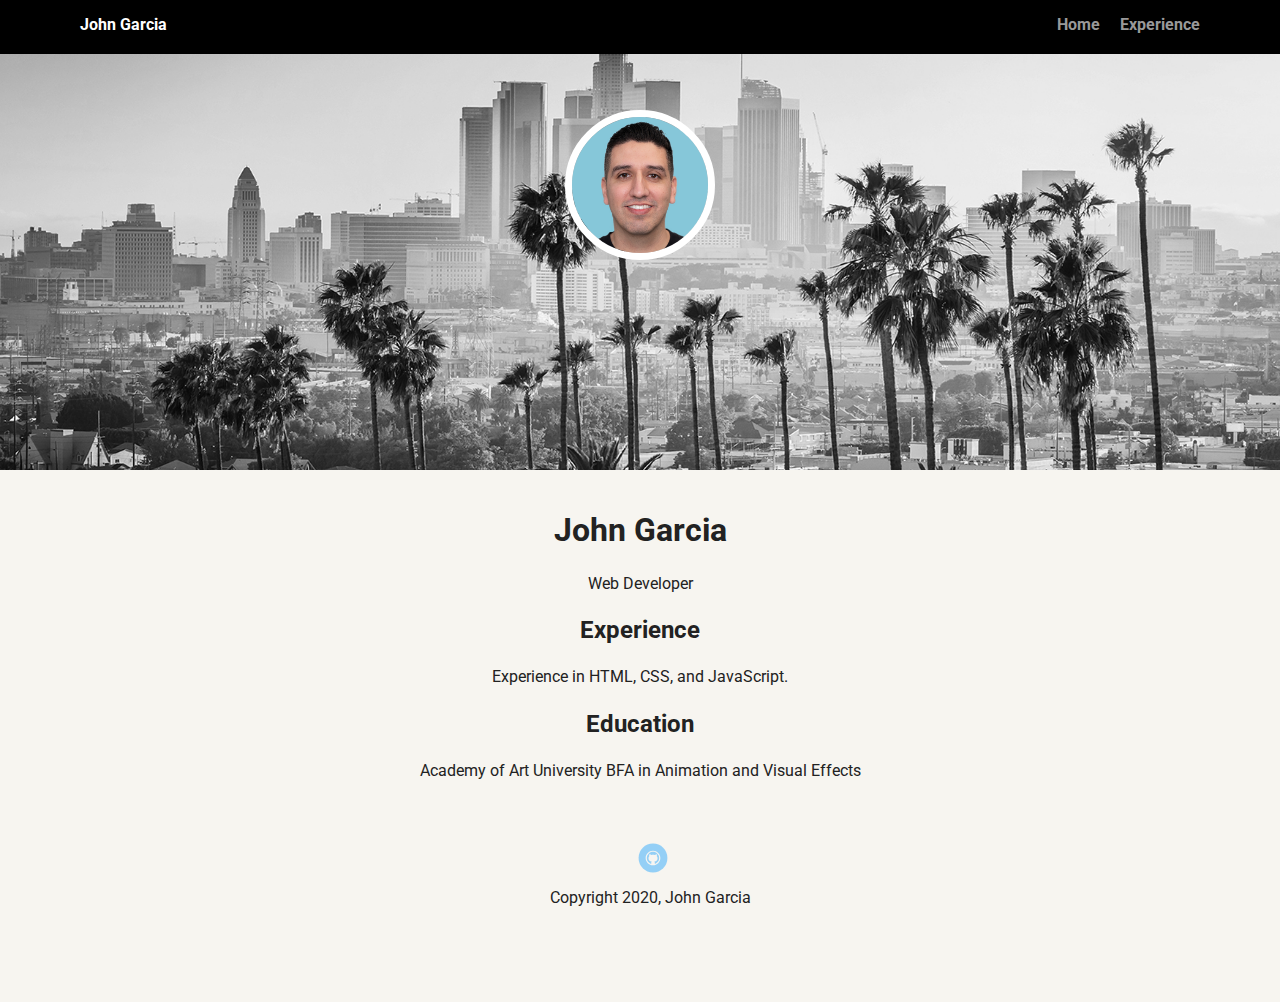
==== experiance.html @ 07bd712b "Added experience page and updated navigation links" ====
<!doctype html>
<html lang="en">
<head>
  <meta charset="utf-8">
  <title>John Garcia's Experience</title>
  <meta name="viewport" content="width=device-width, initial-scale=1.0">
  <link rel="stylesheet" href="styles.css">
  <link href="https://fonts.googleapis.com/css?family=Muli%7CRoboto:400,300,500,700,900" rel="stylesheet"></head>
  <body>

    <div class="main-nav">
        <ul class="nav">
          <li class="name">John Garcia</li>
          <li><a href="index.html">Home</a></li>
          <li><a href="experiance.html">Experience</a></li>
        </ul>
    </div>

    <header>
        <img src="images/profile-pic.jpg" alt="Picture of John Garcia" class="profile-image">
    </header>

    <main>
        <h1>John Garcia</h1>
        <p>Web Developer</p>
        <h2>Experience</h2>
        <p>Experience in HTML, CSS, and JavaScript.</p>
        <h2>Education</h2>
        <p>Academy of Art University BFA in Animation and Visual Effects</p>
    </main>
    <footer>
      <ul>
        <li><a href="https://github.com/jgarcia-dev" class="social github">Github</a></li>
      </ul>
      <p class="copyright">Copyright 2020, John Garcia</p>
    </footer>
  </body>
  </html>
---- styles.css ----
/* Global Layout Set-up */
* { 
  box-sizing: border-box;
}
  
body {
  margin: 0;
  padding: 0;
  text-align: center;
  font-family: 'Roboto', sans-serif;
  color: #222;
  background: #f7f5f0;
}
/* Link Styles */

a {
  text-decoration: none;
  color: #999;
}
a:hover {
  color: #6633ff;
}

/* Section Styles */

.main-nav {
  width: 100%;
  background: black;
  min-height: 30px;
  padding: 10px;
  position: fixed;
  text-align: center;
}
.nav {
  display: flex;
  justify-content: space-around;
  font-weight: 700;
  list-style-type: none;
  margin: 0 auto;
  padding: 0;
}

.nav .name {
    display: block;
    margin-right: auto;
    color: white;
}
.nav li {
  padding: 5px 10px 10px 10px;
}
.nav a {
  transition: all .5s;
}
.nav a:hover {
  color: white
}

header {
  text-align: center;
  background: url('images/city.jpg') no-repeat top center ;
  background-size: cover;
  overflow: hidden;
  padding-top: 60px;
}
header {
  line-height: 1.5;
}
header .profile-image {
  margin-top: 50px;
  width: 150px;
  height: 150px;
  border-radius: 50%;
  border: 7px solid white;
  transition: all .5s;
}
header .profile-image:hover {
  transform: scale(1.2) rotate(5deg);
}
.tag {
  background-color: #efefef;
  color: black;
  padding: 10px;
  border-radius: 5px;
  display: table;
  margin: 10px auto;
} 
.location {
  background-color: #222;
  color: yellow;
}
.card {
  margin: 30px;
  padding: 20px 40px 40px;
  max-width: 500px;
  text-align: left;
  background: #fff;
  border-bottom: 4px solid #ccc;
  border-radius: 6px;
  transition: all .5s;
}
.card:hover {
  border-color: #ff99ff;
}

ul.skills {
  padding: 0;
  text-align: center;
}

.skills li {
  border-radius: 6px;
  display: inline-block;
  background: #ff9904;
  color: white;
  padding: 5px 10px;
  margin: 2px;
}

.skills li:nth-child(odd) {
  background: #0399ff;
}

footer {
  width: 100%;
  min-height: 30px;
  padding: 20px 0 40px 20px;
}

footer .copyright {
  top: -8px;
  font-size: .75em;
}

footer ul {
  list-style-type: none;
  margin: 0;
  padding: 0;
}

footer ul li {
  display: inline-block;
}

a.social {
  display: inline-block;
  text-indent: -9999px;
  margin-left: 5px;
  width: 30px;
  height: 30px;
  background-size: 30px 30px;
  opacity: .4;
  transition: all .5s;
}
a.twitter {
  background-image: url(images/twitter.svg);
}
a.linkedin {
  background-image: url(images/linkedin.svg);
}
a.github {
  background-image: url(images/github.svg);
}
a.social:hover {
  opacity: 1;
}
.clearfix {
  clear: both;
}

/* Styles for larger screens */
@media screen and (min-width: 720px) {
  
  .flex {
      display: -ms-flexbox;      /* TWEENER - IE 10 */
      display: flex; 
      max-width: 1200px;
      -ms-flex-pack: distribute;
      justify-content: space-around;
      margin: 0 auto;
  }

  header {
    min-height: 470px;
  }

  .nav {
    max-width: 1200px;
    padding: 0 30px;
  }


  main {
    padding-top: 20px;
  }

  main p {
    line-height: 1.6em;
  }

  footer {
    font-size: 1.3em;
    max-width: 1200px;
    margin: 40px auto;
  }

}
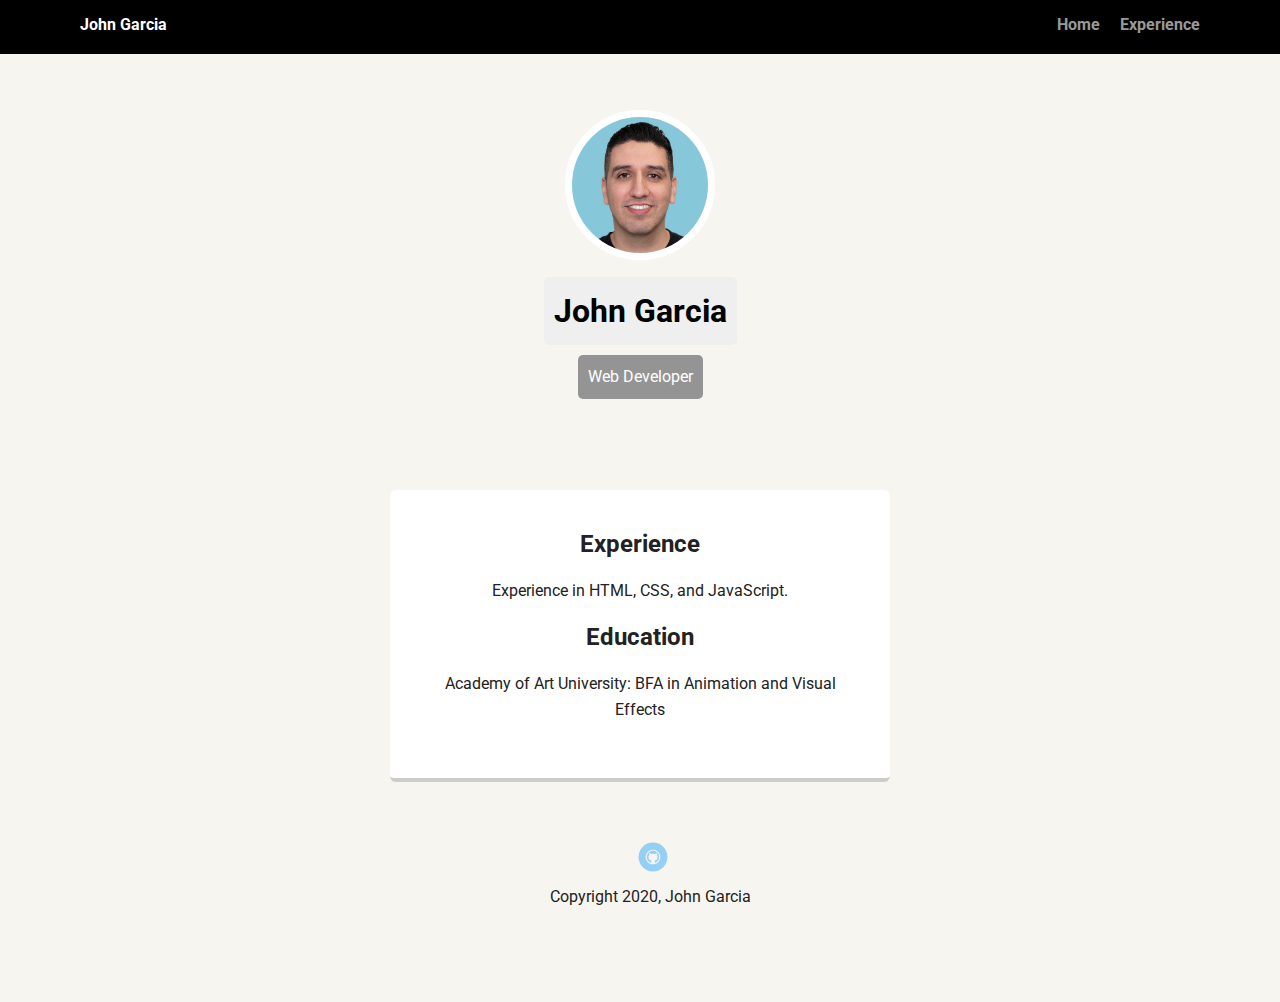
==== commit a5c964b0: "Changed style for index.html and experience.html" ====
--- a/experiance.html
+++ b/experiance.html
@@ -8,26 +8,29 @@
   <link href="https://fonts.googleapis.com/css?family=Muli%7CRoboto:400,300,500,700,900" rel="stylesheet"></head>
   <body>
 
-    <div class="main-nav">
+    <nav class="main-nav">
         <ul class="nav">
           <li class="name">John Garcia</li>
           <li><a href="index.html">Home</a></li>
           <li><a href="experiance.html">Experience</a></li>
         </ul>
-    </div>
+    </nav>
 
-    <header>
+    <header class="experience">
         <img src="images/profile-pic.jpg" alt="Picture of John Garcia" class="profile-image">
+        <h1 class="tag name">John Garcia</h1>
+        <p class="tag job-title">Web Developer</p>
     </header>
 
     <main>
-        <h1>John Garcia</h1>
-        <p>Web Developer</p>
-        <h2>Experience</h2>
-        <p>Experience in HTML, CSS, and JavaScript.</p>
-        <h2>Education</h2>
-        <p>Academy of Art University BFA in Animation and Visual Effects</p>
+        <section class="card center">
+            <h2>Experience</h2>
+            <p>Experience in HTML, CSS, and JavaScript.</p>
+            <h2>Education</h2>
+            <p>Academy of Art University: BFA in Animation and Visual Effects</p>
+        </section>
     </main>
+
     <footer>
       <ul>
         <li><a href="https://github.com/jgarcia-dev" class="social github">Github</a></li>
--- a/styles.css
+++ b/styles.css
@@ -74,8 +74,14 @@
   transition: all .5s;
 }
 header .profile-image:hover {
-  transform: scale(1.2) rotate(5deg);
-}
+  transform: scale(1.2);
+}
+
+header.experience {
+  text-align: center;
+  background: none;
+}
+
 .tag {
   background-color: #efefef;
   color: black;
@@ -88,6 +94,12 @@
   background-color: #222;
   color: yellow;
 }
+
+.job-title {
+  background-color: rgb(148, 148, 148);
+  color: white;
+}
+
 .card {
   margin: 30px;
   padding: 20px 40px 40px;
@@ -99,7 +111,11 @@
   transition: all .5s;
 }
 .card:hover {
-  border-color: #ff99ff;
+  border-color: #83d8ff;
+}
+.center {
+  text-align: center;
+  margin: auto;
 }
 
 ul.skills {
